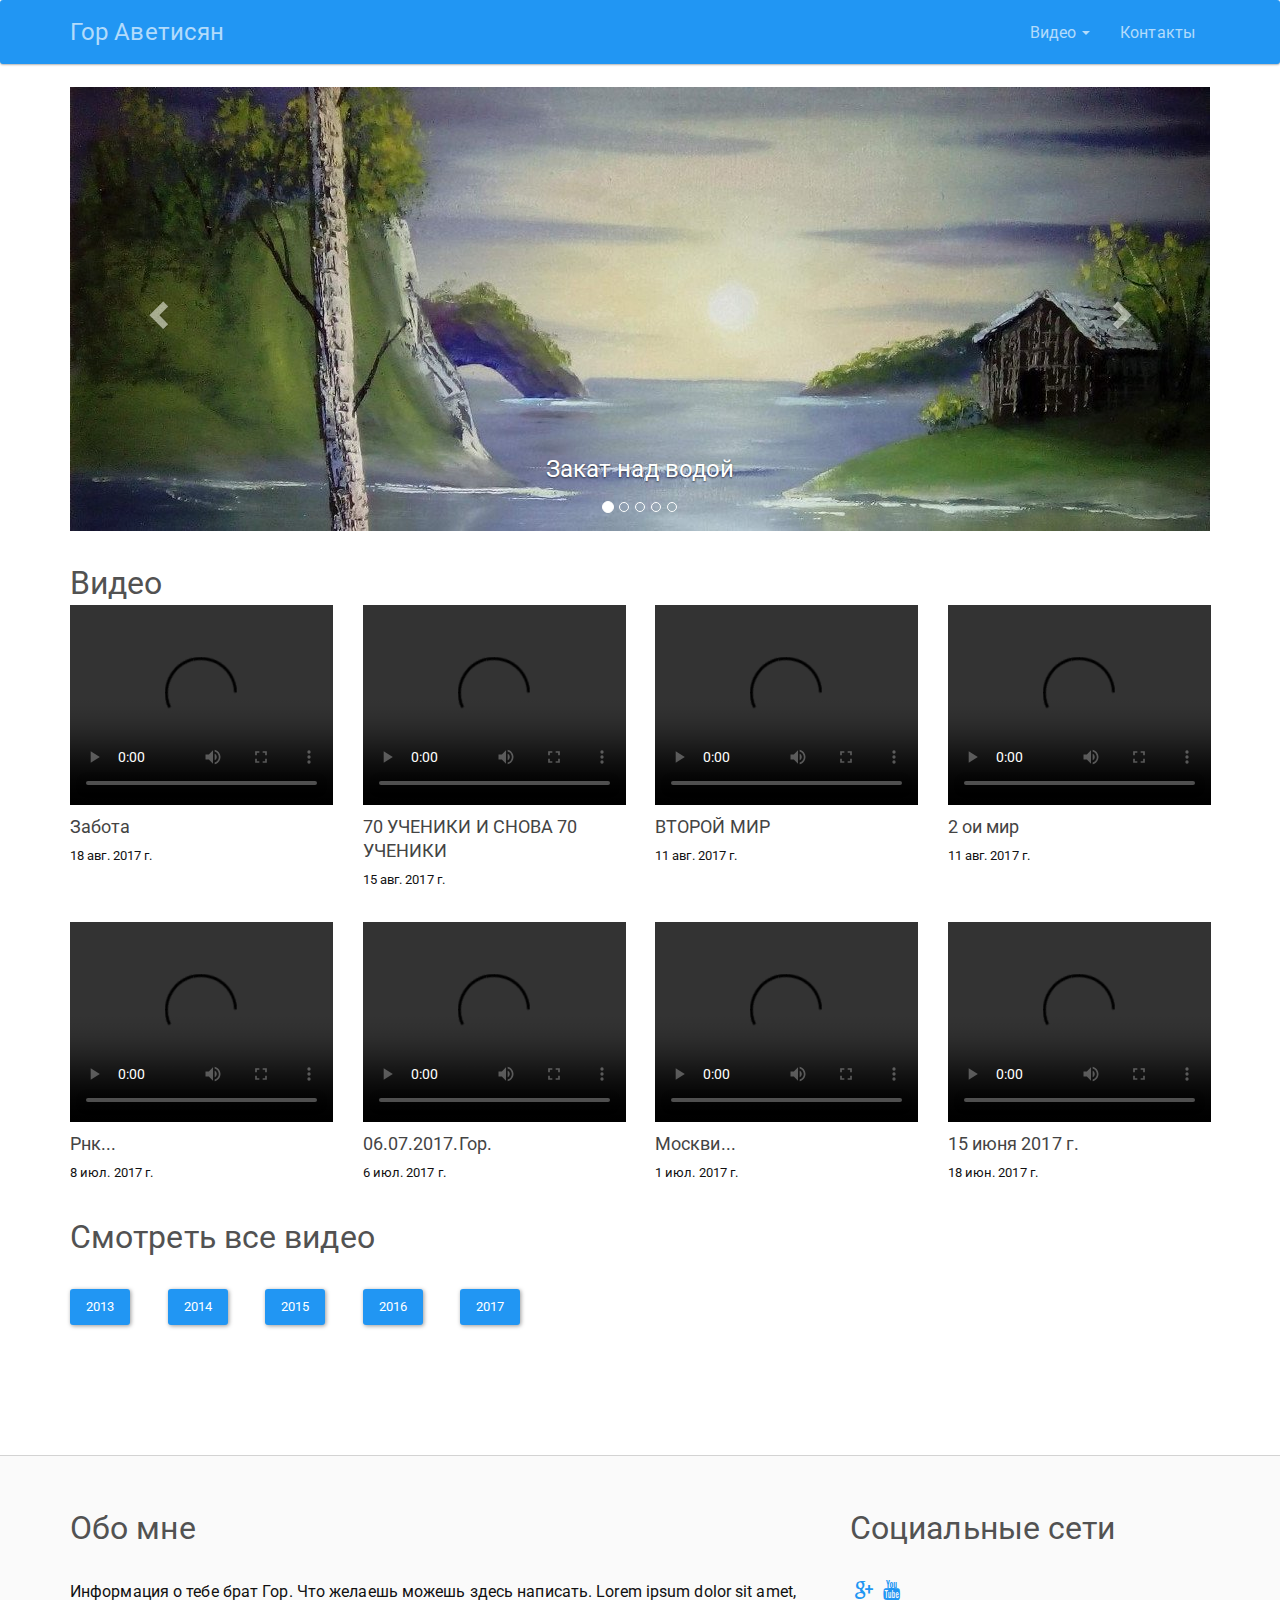
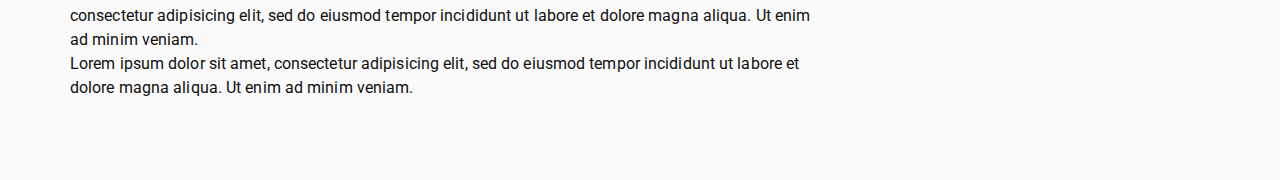
==== index.html @ b65feba5 "preload video" ====
<!DOCTYPE html>
<html lang="en">

<head>
  <meta charset="utf-8">
  <meta http-equiv="X-UA-Compatible" content="IE=edge">
  <meta name="viewport" content="width=device-width, initial-scale=1">
  <title>Гор Аветисян</title>
  <link href="https://fonts.googleapis.com/css?family=Roboto:100,300,400,400i,500,700,900&amp;subset=cyrillic-ext" rel="stylesheet">
  <link rel="stylesheet" href="libraries/bootstrap-3.3.7/css/bootstrap.min.css" type="text/css" media="screen" />
  <link rel="stylesheet" href="css/style.css">
  <link rel="stylesheet" href="css/media.css"> </head>

<body>
  <!-- begin Header
  =========================================================================== -->
  <nav class="navbar navbar-inverse">
    <!-- begin Container -->
    <div class="navbar__container container">
      <div class="navbar-header">
        <button type="button" class="navbar-header__navbar-toggle navbar-toggle collapsed" data-toggle="collapse" data-target="#bs-example-navbar-collapse-1" aria-expanded="false">
          <span class="navbar-header__sr-only sr-only">Меню</span>
          <span class="navbar-header__icon-bar icon-bar"></span>
          <span class="navbar-header__icon-bar icon-bar"></span>
          <span class="navbar-header__icon-bar icon-bar"></span>
        </button>
        <a class="navbar-brand" href="index.html">Гор Аветисян</a>
      </div>
      <div class="collapse navbar-collapse" id="bs-example-navbar-collapse-1">
        <ul class="nav navbar-nav navbar-right">
          <li class="nav__item dropdown">
            <a href="#" class="dropdown-toggle" data-toggle="dropdown" role="button" aria-haspopup="true" aria-expanded="false" class="nav__item-link">Видео
              <span class="caret"></span>
            </a>
            <ul class="dropdown-menu">
              <li class="dropdown-menu__item">
                <a href="#" class="dropdown-menu__item-link">2017 год</a>
              </li>
              <li class="dropdown-menu__item">
                <a href="#" class="dropdown-menu__item-link">2016 год</a>
              </li>
              <li class="dropdown-menu__item">
                <a href="#" class="dropdown-menu__item-link">2015 год</a>
              </li>
              <li class="dropdown-menu__item">
                <a href="#" class="dropdown-menu__item-link">2014 год</a>
              </li>
              <li class="dropdown-menu__item">
                <a href="#" class="dropdown-menu__item-link">2013 год</a>
              </li>
            </ul>
          </li>
          <li class="nav__item">
            <a href="#" class="nav__item-link">Контакты</a>
          </li>
        </ul>
      </div>
    </div>
    <!-- end Container -->
  </nav>
  <!-- end Header
  =========================================================================== -->
  <!-- begin Slider
  =========================================================================== -->
  <div class="slider slider_m-b">
    <div class="slider__container container">
      <div id="slider" class="carousel slide" data-ride="carousel">
        <!-- Indicators -->
        <ol class="carousel-indicators">
          <li data-target="#slider" data-slide-to="0" class="active"></li>
          <li data-target="#slider" data-slide-to="1"></li>
          <li data-target="#slider" data-slide-to="2"></li>
          <li data-target="#slider" data-slide-to="3"></li>
          <li data-target="#slider" data-slide-to="4"></li>
        </ol>
        <!-- Wrapper for slides -->
        <div class="carousel-inner" role="listbox">
          <div class="item active">
            <img src="img/content/slider/slider-1.jpg" alt="Картина Закат над водо">
            <div class="carousel-caption">
              <h4 class="carousel-caption__title">Закат над водой</h4>
            </div>
          </div>
          <div class="item">
            <img src="img/content/slider/slider-2.jpg" alt="Картина Христос">
            <div class="carousel-caption">
              <h4 class="carousel-caption__title">Христос</h4>
            </div>
          </div>
          <div class="item">
            <img src="img/content/slider/slider-3.jpg" alt="Картина Березы">
            <div class="carousel-caption">
              <h4 class="carousel-caption__title">Березы</h4>
            </div>
          </div>
          <div class="item">
            <img src="img/content/slider/slider-4.jpg" alt="Картина Горы">
            <div class="carousel-caption">
              <h4 class="carousel-caption__title">Горы</h4>
            </div>
          </div>
          <div class="item">
            <img src="img/content/slider/slider-5.jpg" alt="Картина Мост над рекой">
            <div class="carousel-caption">
              <h4 class="carousel-caption__title">Мост над рекой</h4>
            </div>
          </div>
        </div>
        <!-- Controls -->
        <a class="left carousel-control" href="#slider" role="button" data-slide="prev">
          <span class="glyphicon glyphicon-chevron-left" aria-hidden="true"></span>
          <span class="sr-only">Предыдущий слайд</span>
        </a>
        <a class="right carousel-control" href="#slider" role="button" data-slide="next">
          <span class="glyphicon glyphicon-chevron-right" aria-hidden="true"></span>
          <span class="sr-only">Следующий слайд</span>
        </a>
      </div>
    </div>
  </div>
  <!-- end Slider
  =========================================================================== -->
  <!-- begin Video
  =========================================================================== -->
  <div class="video video_m-b">
    <div class="video__header-container container">
      <div class="section-header">
        <h2 class="section-header__title">Видео</h2>
      </div>
    </div>
    <div class="video__content">
      <!-- begin Container -->
      <div class="video__content-container container">
        <!-- begin Video Items -->
        <div class="video__items">
          <div class="row">
            <div class="col-lg-3 col-md-3 col-sm-6">
              <!-- begin Video Item -->
              <div class="video__item">
                <div class="video__item-film">
                  <video controls preload="metadata" class="video__item-film-videotag">
                    <source src="video/2017/zabota.mp4" type="video/mp4" class="video__item-film-source">Ваш браузер не поддерживает видео.</video>
                </div>
                <div class="video__item-descr">
                  <h3 class="video__item-descr-title">Забота</h3>
                  <div class="video__item-descr-date">18 авг. 2017 г.</div>
                </div>
              </div>
              <!-- end Video Item -->
            </div>
            <div class="col-lg-3 col-md-3 col-sm-6">
              <!-- begin Video Item -->
              <div class="video__item">
                <div class="video__item-film">
                  <video controls preload="metadata" class="video__item-film-videotag">
                    <source src="video/2017/70-ycheniki.mp4" type="video/mp4" class="video__item-film-source">Ваш браузер не поддерживает видео.</video>
                </div>
                <div class="video__item-descr">
                  <h3 class="video__item-descr-title">70 УЧЕНИКИ И СНОВА 70 УЧЕНИКИ</h3>
                  <div class="video__item-descr-date">15 авг. 2017 г.</div>
                </div>
              </div>
              <!-- end Video Item -->
            </div>
            <div class="col-lg-3 col-md-3 col-sm-6">
              <!-- begin Video Item -->
              <div class="video__item">
                <div class="video__item-film">
                  <video controls preload="metadata" class="video__item-film-videotag">
                    <source src="video/2017/vtoroi-mir-1.mp4" type="video/mp4" class="video__item-film-source">Ваш браузер не поддерживает видео.</video>
                </div>
                <div class="video__item-descr">
                  <h3 class="video__item-descr-title">ВТОРОЙ МИР</h3>
                  <div class="video__item-descr-date">11 авг. 2017 г.</div>
                </div>
              </div>
              <!-- end Video Item -->
            </div>
            <div class="col-lg-3 col-md-3 col-sm-6">
              <!-- begin Video Item -->
              <div class="video__item">
                <div class="video__item-film">
                  <video controls preload="metadata" class="video__item-film-videotag">
                    <source src="video/2017/vtoroi-mir-2.mp4" type="video/mp4" class="video__item-film-source">Ваш браузер не поддерживает видео.</video>
                </div>
                <div class="video__item-descr">
                  <h3 class="video__item-descr-title">2 ои мир</h3>
                  <div class="video__item-descr-date">11 авг. 2017 г.</div>
                </div>
              </div>
              <!-- end Video Item -->
            </div>
          </div>
        </div>
        <!-- end Video Items -->
        <!-- begin Video Items -->
        <div class="video__items">
          <div class="row">
            <div class="col-lg-3 col-md-3 col-sm-6">
              <!-- begin Video Item -->
              <div class="video__item">
                <div class="video__item-film">
                  <video controls preload="metadata" class="video__item-film-videotag">
                    <source src="video/2017/rnk.mp4" type="video/mp4" class="video__item-film-source">Ваш браузер не поддерживает видео.</video>
                </div>
                <div class="video__item-descr">
                  <h3 class="video__item-descr-title">Рнк...</h3>
                  <div class="video__item-descr-date">8 июл. 2017 г.</div>
                </div>
              </div>
              <!-- end Video Item -->
            </div>
            <div class="col-lg-3 col-md-3 col-sm-6">
              <!-- begin Video Item -->
              <div class="video__item">
                <div class="video__item-film">
                  <video controls preload="metadata" class="video__item-film-videotag">
                    <source src="video/2017/06.07.2017-Gor.mp4" type="video/mp4" class="video__item-film-source">Ваш браузер не поддерживает видео.</video>
                </div>
                <div class="video__item-descr">
                  <h3 class="video__item-descr-title">06.07.2017.Гор.</h3>
                  <div class="video__item-descr-date">6 июл. 2017 г.</div>
                </div>
              </div>
              <!-- end Video Item -->
            </div>
            <div class="col-lg-3 col-md-3 col-sm-6">
              <!-- begin Video Item -->
              <div class="video__item">
                <div class="video__item-film">
                  <video controls preload="metadata" class="video__item-film-videotag">
                    <source src="video/2017/moscow.mp4" type="video/mp4" class="video__item-film-source">Ваш браузер не поддерживает видео.</video>
                </div>
                <div class="video__item-descr">
                  <h3 class="video__item-descr-title">Москви...</h3>
                  <div class="video__item-descr-date">1 июл. 2017 г.</div>
                </div>
              </div>
              <!-- end Video Item -->
            </div>
            <div class="col-lg-3 col-md-3 col-sm-6">
              <!-- begin Video Item -->
              <div class="video__item">
                <div class="video__item-film">
                  <video controls preload="metadata" class="video__item-film-videotag">
                    <source src="video/2017/15june-2017.mp4" type="video/mp4" class="video__item-film-source">Ваш браузер не поддерживает видео.</video>
                </div>
                <div class="video__item-descr">
                  <h3 class="video__item-descr-title">15 июня 2017 г.</h3>
                  <div class="video__item-descr-date">18 июн. 2017 г.</div>
                </div>
              </div>
              <!-- end Video Item -->
            </div>
          </div>
        </div>
        <!-- end Video Items -->
      </div>
      <!-- end Container -->
    </div>
  </div>
  <!-- end Video
  =========================================================================== -->
  <!-- begin Video Year
  =========================================================================== -->
  <div class="video-year video-year_m-b">
    <div class="video-year__header-container container">
      <div class="section-header section-header_m-b">
        <h2 class="section-header__title">Смотреть все видео</h2>
      </div>
    </div>
    <div class="video-year__content">
      <!-- begin Container -->
      <div class="video-year__content-container container">
        <div class="video-year__items">
          <div class="video-year__row row">
            <div class="col-md-1 col-sm-3 col-xs-6">
              <div class="video-year__item">
                <a href="#" class="btn btn-primary">2013</a>
              </div>
            </div>
            <div class="col-md-1 col-sm-3 col-xs-6">
              <div class="video-year__item">
                <a href="#" class="btn btn-primary">2014</a>
              </div>
            </div>
            <div class="col-md-1 col-sm-3 col-xs-6">
              <div class="video-year__item">
                <a href="#" class="btn btn-primary">2015</a>
              </div>
            </div>
            <div class="col-md-1 col-sm-3 col-xs-6">
              <div class="video-year__item">
                <a href="#" class="btn btn-primary">2016</a>
              </div>
            </div>
            <div class="col-md-1 col-sm-3 col-xs-6">
              <div class="video-year__item">
                <a href="#" class="btn btn-primary">2017</a>
              </div>
            </div>
          </div>
        </div>
      </div>
      <!-- end Container -->
    </div>
  </div>
  <!-- end Video Year
  =========================================================================== -->
  <!-- begin
  =========================================================================== -->
  <!-- end
  =========================================================================== -->
  <!-- begin Footer
  =========================================================================== -->
  <footer class="footer">
    <!-- begin Container -->
    <div class="footer__container container">
      <div class="footer__content">
        <div class="footer__row row">
          <div class="footer__col-md-8 col-md-8">
            <div class="footer__about-me">
              <!-- begin About me -->
              <div class="about-me">
                <div class="section-header section-header_m-b">
                  <h2 class="section-header__title">Обо мне</h2>
                </div>
                <div class="about-me__content">
                  <div class="about-me__descr">
                    <p class="about-me__descr-p">Информация о тебе брат Гор. Что желаешь можешь здесь написать. Lorem ipsum dolor sit amet, consectetur adipisicing elit, sed do eiusmod tempor incididunt ut labore et dolore magna aliqua. Ut enim ad minim veniam.</p>
                    <p class="about-me__descr-p">Lorem ipsum dolor sit amet, consectetur adipisicing elit, sed do eiusmod tempor incididunt ut labore et dolore magna aliqua. Ut enim ad minim veniam.</p>
                  </div>
                </div>
              </div>
              <!-- end About me -->
            </div>
          </div>
          <div class="footer__col-md-4 col-md-4">
            <div class="footer__social-block">
              <!-- begin Social Block -->
              <div class="social-block">
                <div class="section-header section-header_m-b">
                  <h2 class="section-header__title">Социальные сети</h2>
                </div>
                <ul class="social-block__items clearfix">
                  <li class="social-block__item">
                    <a class="social-block__item-link" href="https://plus.google.com/u/1/103141754707513976205" target="_blank" rel="noopener noreferrer">
                      <span class="social-block__item-icon social-block__item-icon_google-plus fontello"></span>
                    </a>
                  </li>
                  <li class="social-block__item">
                    <a class="social-block__item-link" href="https://www.youtube.com/channel/UCb1YKRP4umP0x2i96k7fHSw/" target="_blank" rel="noopener noreferrer">
                      <span class="social-block__item-icon social-block__item-icon_youtube fontello"></span>
                    </a>
                  </li>
                </ul>
              </div>
              <!-- end Social Block -->
            </div>
          </div>
        </div>
      </div>
    </div>
    <!-- end Container -->
  </footer>
  <!-- end Footer
  =========================================================================== -->
  <script src="libraries/jquery/jquery-3.2.1.min.js" type="text/javascript"></script>
  <script type="text/javascript" src="libraries/bootstrap-3.3.7/js/bootstrap.min.js"></script>
  <script src="js/functions.js"></script>
</body>

</html>
---- css/style.css ----
/*
  Project:      Gor-Avetisyan
  Version:      1.0.0
  Create Date:  29/11/2017
  Last change:  29/112017
*/
/* -------------------------------------------------------------------------
   begin Setup
 * ------------------------------------------------------------------------- */
/* begin Fonts */
@font-face {
  font-family: 'fontello';
  src: url("../fonts/fontello/fontello.eot?72578637");
  src: url("../fonts/fontello/fontello.eot?72578637#iefix") format("embedded-opentype"), url("../fonts/fontello/fontello.woff?72578637") format("woff"), url("../fonts/fontello/fontello.ttf?72578637") format("truetype"), url("../fonts/fontello/fontello.svg?72578637#fontello") format("svg");
  font-weight: normal;
  font-style: normal;
}

.fontello:before {
  font-family: "fontello";
  font-style: normal;
  font-weight: normal;
  speak: none;
  display: inline-block;
  text-decoration: inherit;
  width: 1em;
  margin-right: .2em;
  text-align: center;
  font-variant: normal;
  text-transform: none;
  line-height: 1em;
  margin-left: .2em;
  -webkit-font-smoothing: antialiased;
  -moz-osx-font-smoothing: grayscale;
}

/* end Fonts */
html {
  font-size: 16px;
}

body {
  color: #111111;
  font-family: 'Roboto', sans-serif;
  font-size: 1rem;
  font-weight: normal;
  font-style: normal;
  line-height: 1.5em;
  overflow-x: hidden;
  /* begin IE */
  -ms-overflow-style: scrollbar;
}

h1,
h2,
h3,
h4,
h5,
h6,
p {
  margin: 0;
}

h1,
h2,
h3,
h4,
h5,
h6 {
  line-height: 1.5rem;
}

h1 {
  font-weight: 100;
}

a {
  text-decoration: none;
}

a:hover {
  text-decoration: none;
}

a:active {
  text-decoration: none;
}

a:focus {
  outline: none;
  text-decoration: none;
}

a,
input,
select,
textarea,
button {
  outline: none;
}

ul {
  list-style-type: none;
  padding: 0;
  margin: 0;
}

button,
input,
optgroup,
select,
textarea {
  color: inherit;
  font: inherit;
  margin: 0;
}

button {
  padding: 0;
}

button:focus {
  outline: 0;
}

*,
*:before,
*:after {
  -webkit-box-sizing: border-box;
          box-sizing: border-box;
}

.hide {
  display: none;
}

.show {
  display: block;
}

::-moz-selection {
  background-color: rgba(12, 132, 228, 0.5);
  text-shadow: none;
}

::selection {
  background-color: rgba(12, 132, 228, 0.5);
  text-shadow: none;
}

svg:not(:root) {
  overflow: hidden;
}

video {
  display: block;
  height: auto;
  max-width: 850px;
  margin: 0 auto;
  width: 100%;
}

.clearfix:after {
  content: "";
  display: table;
  clear: both;
}

.fw-bold {
  font-weight: bold;
}

.d-block {
  display: block;
}

.d-i-block {
  display: inline-block;
}

.t-t-uppercase {
  text-transform: uppercase;
}

.btn-clear {
  border: none;
  background-color: transparent;
  cursor: pointer;
}

.image-block {
  display: block;
  height: auto;
  width: 100%;
}

/* -------------------------------------------------------------------------
   end Setup
 * ------------------------------------------------------------------------- */
/* -------------------------------------------------------------------------
   begin General
 * ------------------------------------------------------------------------- */
.section-header.section-header_m-b {
  margin-bottom: 30px;
}

.section-header .section-header__title {
  font-size: 2rem;
  line-height: 1.38;
  color: #525252;
}

.navbar-inverse .navbar-toggle .icon-bar {
  background-color: #b2dbfb;
}

/* -------------------------------------------------------------------------
   end General
 * ------------------------------------------------------------------------- */
/* -------------------------------------------------------------------------
   begin Slider
 * ------------------------------------------------------------------------- */
.slider {
  height: 100%;
}

.slider.slider_m-b {
  margin-bottom: 30px;
}

.carousel-inner .item img {
  display: block;
  margin: 0 auto;
}

.carousel-indicators {
  bottom: 0;
}

/* -------------------------------------------------------------------------
   end Slider
 * ------------------------------------------------------------------------- */
/* -------------------------------------------------------------------------
   begin Video
 * ------------------------------------------------------------------------- */
.video .video__item {
  margin-bottom: 30px;
}

.video .video__item-film {
  margin-bottom: 10px;
}

.video .video__item-descr-title {
  font-size: 1.125rem;
  margin-bottom: 5px;
}

.video .video__item-descr-date {
  font-size: 13px;
}

.video .video__item-film-videotag {
  min-height: 200px;
}

/* -------------------------------------------------------------------------
   end Video
 * ------------------------------------------------------------------------- */
/* -------------------------------------------------------------------------
   begin Social Block
 * ------------------------------------------------------------------------- */
.social-block .social-block__item {
  float: left;
}

.social-block .social-block__item-link {
  display: block;
}

.social-block .social-block__item-icon {
  display: block;
}

.social-block .social-block__item-icon:before {
  color: #2196F3;
  font-size: 20px;
  -webkit-transition: color .3s;
  transition: color .3s;
}

.social-block .social-block__item-icon:hover:before {
  color: #5692bf;
}

.social-block .social-block__item-icon.social-block__item-icon_vkontakte:before {
  content: '\f189';
}

.social-block .social-block__item-icon.social-block__item-icon_odnoklassniki:before {
  content: '\f263';
}

.social-block .social-block__item-icon.social-block__item-icon_facebook:before {
  content: '\f30c';
}

.social-block .social-block__item-icon.social-block__item-icon_twitter:before {
  content: '\f309';
}

.social-block .social-block__item-icon.social-block__item-icon_instagram:before {
  content: '\f32d';
}

.social-block .social-block__item-icon.social-block__item-icon_google-plus:before {
  content: '\f30f';
}

.social-block .social-block__item-icon.social-block__item-icon_linkedin:before {
  content: '\f318';
}

.social-block .social-block__item-icon.social-block__item-icon_youtube:before {
  content: '\f167';
}

.social-block .social-block__item-icon.social-block__item-icon_tumblr:before {
  content: '\f315';
}

.social-block .social-block__item-icon.social-block__item-icon_skype:before {
  content: '\f339';
}

.social-block .social-block__item-icon.social-block__item-icon_yandex:before {
  content: '\f305';
}

.social-block .social-block__item-icon.social-block__item-icon_vimeo:before {
  content: '\f306';
}

.social-block .social-block__item-icon.social-block__item-icon_pinterest:before {
  content: '\f312';
}

.social-block .social-block__item-icon.social-block__item-icon_behance:before {
  content: '\f34e';
}

.social-block .social-block__item-icon.social-block__item-icon_github:before {
  content: '\f300';
}

/* -------------------------------------------------------------------------
   end Social Block
 * ------------------------------------------------------------------------- */
/* -------------------------------------------------------------------------
   begin Video Year
 * ------------------------------------------------------------------------- */
.video-year .video-year__item {
  margin-bottom: 30px;
}

/* -------------------------------------------------------------------------
   end Video Year
 * ------------------------------------------------------------------------- */
/* -------------------------------------------------------------------------
   begin
 * ------------------------------------------------------------------------- */
/* -------------------------------------------------------------------------
   end
 * ------------------------------------------------------------------------- */
/* -------------------------------------------------------------------------
   begin Footer
 * ------------------------------------------------------------------------- */
.footer {
  background-color: #FAFAFA;
  border-top: 1.1px solid #d3d3d3;
  margin-top: 100px;
  padding: 50px 0;
}

.footer .footer__about-me {
  margin-bottom: 30px;
}

.footer .footer__social-block {
  margin-bottom: 30px;
}

/* -------------------------------------------------------------------------
   end Footer
 * ------------------------------------------------------------------------- */

/*# sourceMappingURL=style.css.map */

/*# sourceMappingURL=style.css.map */
---- css/media.css ----
/*

  ## max-width: 1199
  ## max-width: 991
  ## max-width: 767
  ## max-width: 449
*/
/* begin Media Max-Width 1199
============================================================================ */
@media screen and (max-width: 1199px) {
  /* -------------------------------------------------------------------------
   begin Setup
 * ------------------------------------------------------------------------- */
  html {
    font-size: 15px;
  }
  /* -------------------------------------------------------------------------
   end Setup
 * ------------------------------------------------------------------------- */
}

/* end Media Max-Width 1199
============================================================================ */
/* begin Media Max-Width 991
============================================================================ */
@media screen and (max-width: 991px) {
  /* -------------------------------------------------------------------------
   begin Setup
 * ------------------------------------------------------------------------- */
  html {
    font-size: 14px;
  }
  /* -------------------------------------------------------------------------
   end Setup
 * ------------------------------------------------------------------------- */
}

/* end Media Max-Width 991
============================================================================ */
/* begin Media Max-Width 767
============================================================================ */
@media screen and (max-width: 767px) {
  /* -------------------------------------------------------------------------
   begin Setup
 * ------------------------------------------------------------------------- */
  html {
    font-size: 13px;
  }
  .row-equal {
    display: -webkit-box;
    display: -ms-flexbox;
    display: flex;
    -ms-flex-wrap: wrap;
        flex-wrap: wrap;
    height: 100%;
  }
  /* -------------------------------------------------------------------------
   end Setup
 * ------------------------------------------------------------------------- */
}

/* end Media Max-Width 767
============================================================================ */
/* begin Media Max-Width 479
============================================================================ */
/* end Media Max-Width 479
============================================================================ */

/*# sourceMappingURL=media.css.map */

/*# sourceMappingURL=media.css.map */
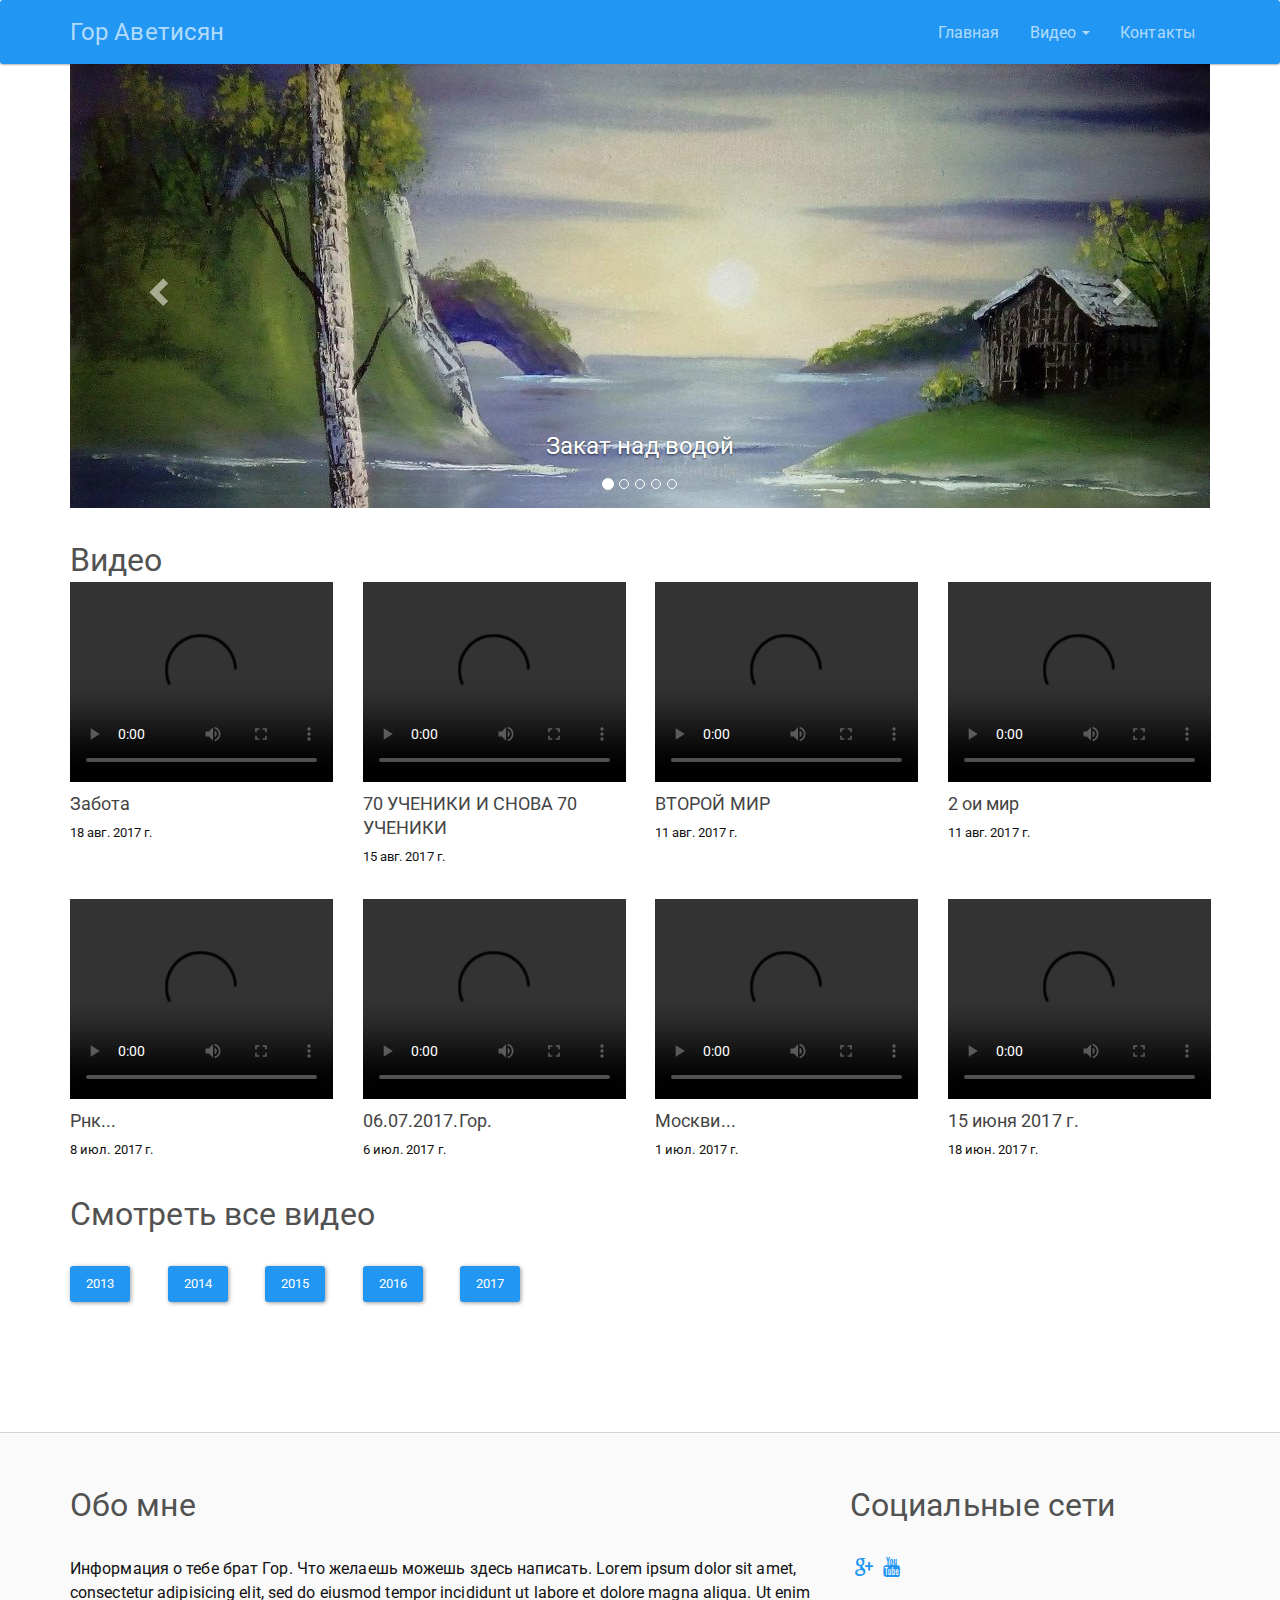
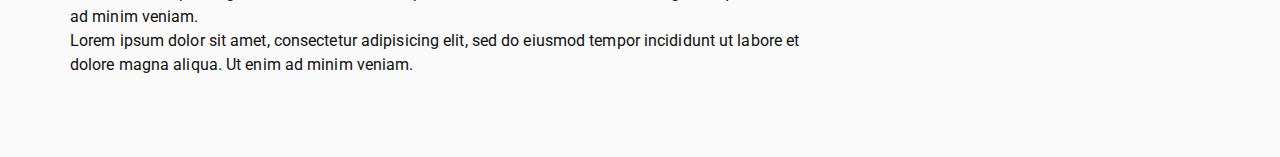
==== commit e13a75a0: "Add 2013 video page" ====
--- a/index.html
+++ b/index.html
@@ -28,8 +28,11 @@
       </div>
       <div class="collapse navbar-collapse" id="bs-example-navbar-collapse-1">
         <ul class="nav navbar-nav navbar-right">
+          <li class="nav__item">
+            <a href="index.html" class="nav__item-link">Главная</a>
+          </li>
           <li class="nav__item dropdown">
-            <a href="#" class="dropdown-toggle" data-toggle="dropdown" role="button" aria-haspopup="true" aria-expanded="false" class="nav__item-link">Видео
+            <a href="#" class="nav__item-link dropdown-toggle" data-toggle="dropdown" role="button" aria-haspopup="true" aria-expanded="false">Видео
               <span class="caret"></span>
             </a>
             <ul class="dropdown-menu">
@@ -133,8 +136,8 @@
       <div class="video__content-container container">
         <!-- begin Video Items -->
         <div class="video__items">
-          <div class="row">
-            <div class="col-lg-3 col-md-3 col-sm-6">
+          <div class="video__row row">
+            <div class="video__col-lg-3 col-lg-3 col-md-3 col-sm-6">
               <!-- begin Video Item -->
               <div class="video__item">
                 <div class="video__item-film">
@@ -148,7 +151,7 @@
               </div>
               <!-- end Video Item -->
             </div>
-            <div class="col-lg-3 col-md-3 col-sm-6">
+            <div class="video__col-lg-3 col-lg-3 col-md-3 col-sm-6">
               <!-- begin Video Item -->
               <div class="video__item">
                 <div class="video__item-film">
@@ -162,7 +165,7 @@
               </div>
               <!-- end Video Item -->
             </div>
-            <div class="col-lg-3 col-md-3 col-sm-6">
+            <div class="video__col-lg-3 col-lg-3 col-md-3 col-sm-6">
               <!-- begin Video Item -->
               <div class="video__item">
                 <div class="video__item-film">
@@ -176,7 +179,7 @@
               </div>
               <!-- end Video Item -->
             </div>
-            <div class="col-lg-3 col-md-3 col-sm-6">
+            <div class="video__col-lg-3 col-lg-3 col-md-3 col-sm-6">
               <!-- begin Video Item -->
               <div class="video__item">
                 <div class="video__item-film">
@@ -195,7 +198,7 @@
         <!-- end Video Items -->
         <!-- begin Video Items -->
         <div class="video__items">
-          <div class="row">
+          <div class="video__row row">
             <div class="col-lg-3 col-md-3 col-sm-6">
               <!-- begin Video Item -->
               <div class="video__item">
--- a/css/style.css
+++ b/css/style.css
@@ -210,8 +210,29 @@
   color: #525252;
 }
 
+.navbar {
+  margin-bottom: 0;
+}
+
 .navbar-inverse .navbar-toggle .icon-bar {
   background-color: #b2dbfb;
+}
+
+.page-title {
+  background-color: #F5F5F5;
+  -webkit-box-shadow: 0 1px 4px rgba(0, 0, 0, 0.3);
+          box-shadow: 0 1px 4px rgba(0, 0, 0, 0.3);
+  padding: 50px 0;
+}
+
+.page-title.page-title_m-b {
+  margin-bottom: 50px;
+}
+
+.page-title .page-title__h1 {
+  color: #212121;
+  font-size: 2.25rem;
+  line-height: 3rem;
 }
 
 /* -------------------------------------------------------------------------
@@ -395,5 +416,3 @@
  * ------------------------------------------------------------------------- */
 
 /*# sourceMappingURL=style.css.map */
-
-/*# sourceMappingURL=style.css.map */
--- a/css/media.css
+++ b/css/media.css
@@ -67,5 +67,3 @@
 ============================================================================ */
 
 /*# sourceMappingURL=media.css.map */
-
-/*# sourceMappingURL=media.css.map */
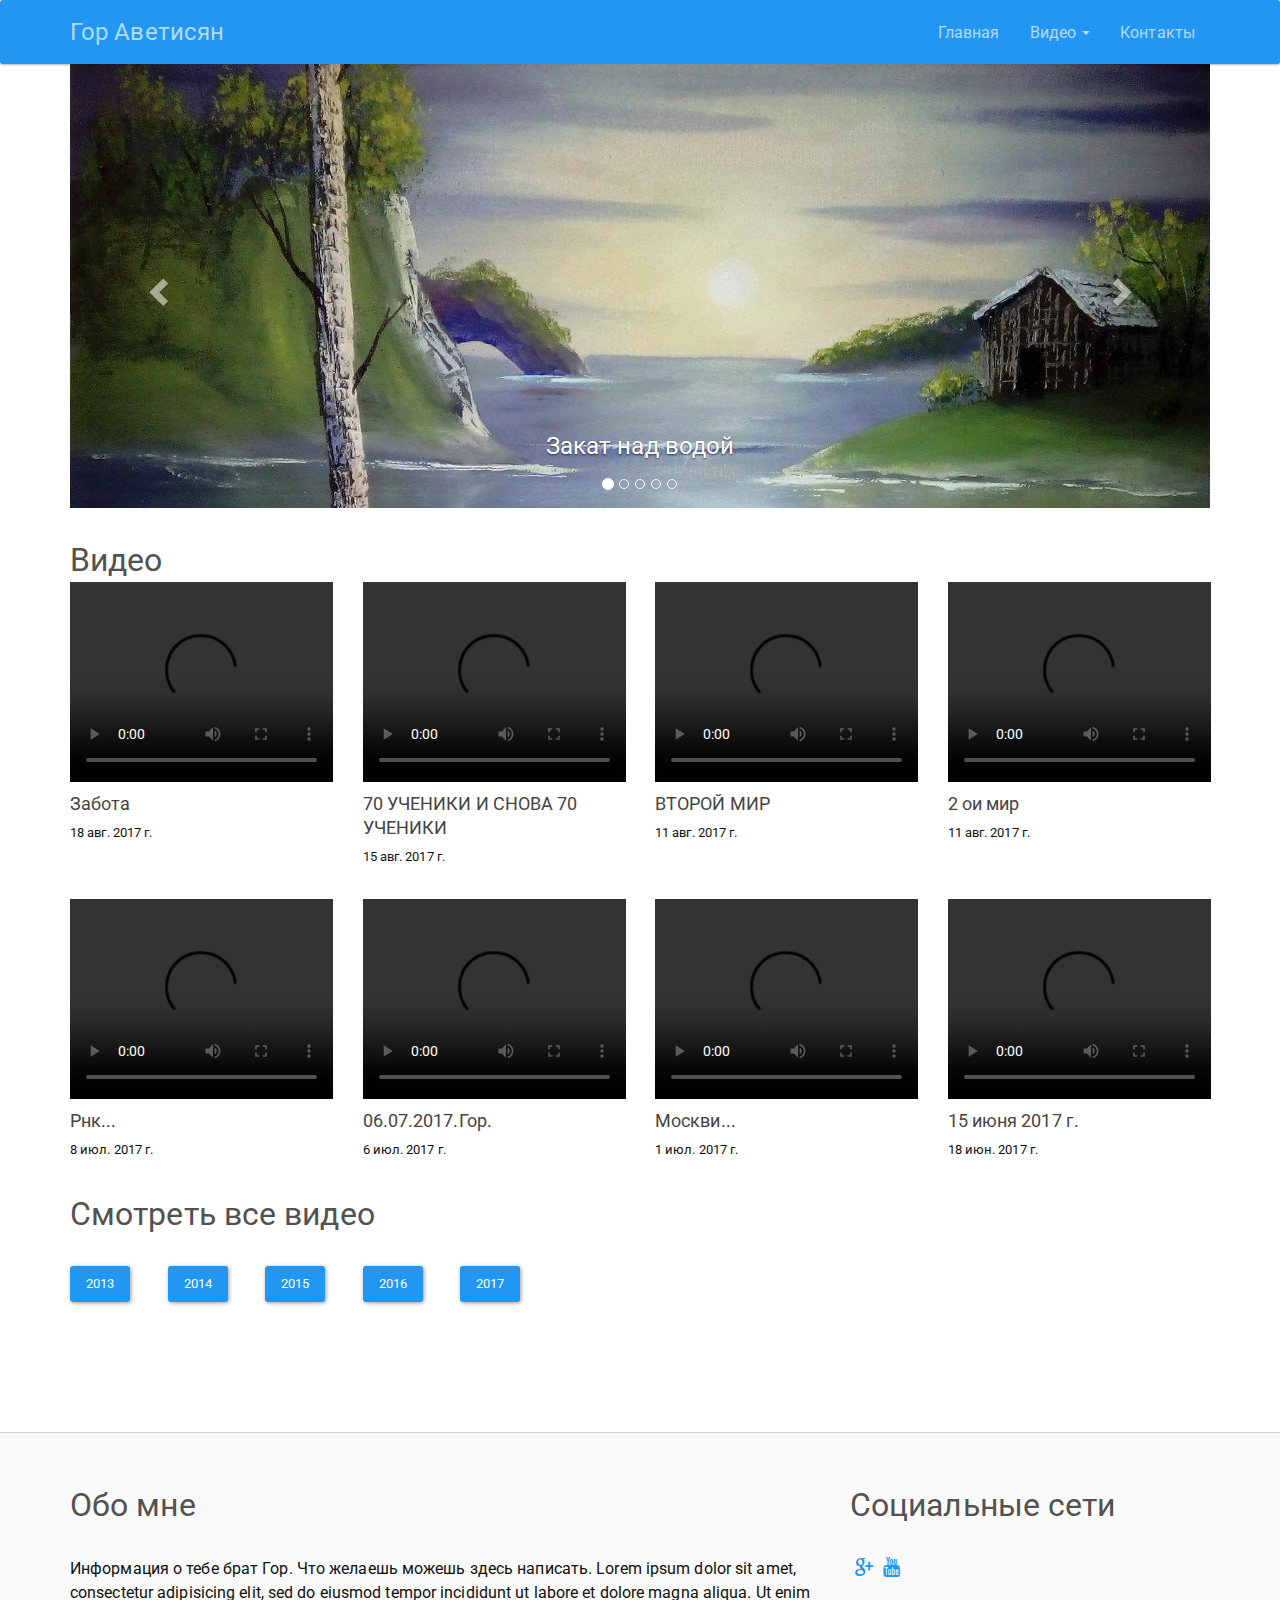
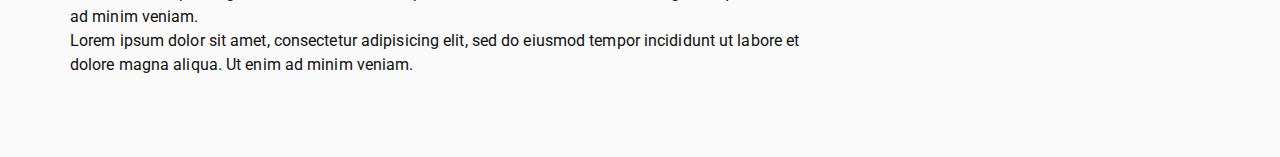
==== commit a6afe378: "Update menu links" ====
--- a/index.html
+++ b/index.html
@@ -49,7 +49,7 @@
                 <a href="#" class="dropdown-menu__item-link">2014 год</a>
               </li>
               <li class="dropdown-menu__item">
-                <a href="#" class="dropdown-menu__item-link">2013 год</a>
+                <a href="video-2013.html" class="dropdown-menu__item-link">2013 год</a>
               </li>
             </ul>
           </li>
@@ -279,7 +279,7 @@
           <div class="video-year__row row">
             <div class="col-md-1 col-sm-3 col-xs-6">
               <div class="video-year__item">
-                <a href="#" class="btn btn-primary">2013</a>
+                <a href="video-2013.html" class="btn btn-primary">2013</a>
               </div>
             </div>
             <div class="col-md-1 col-sm-3 col-xs-6">
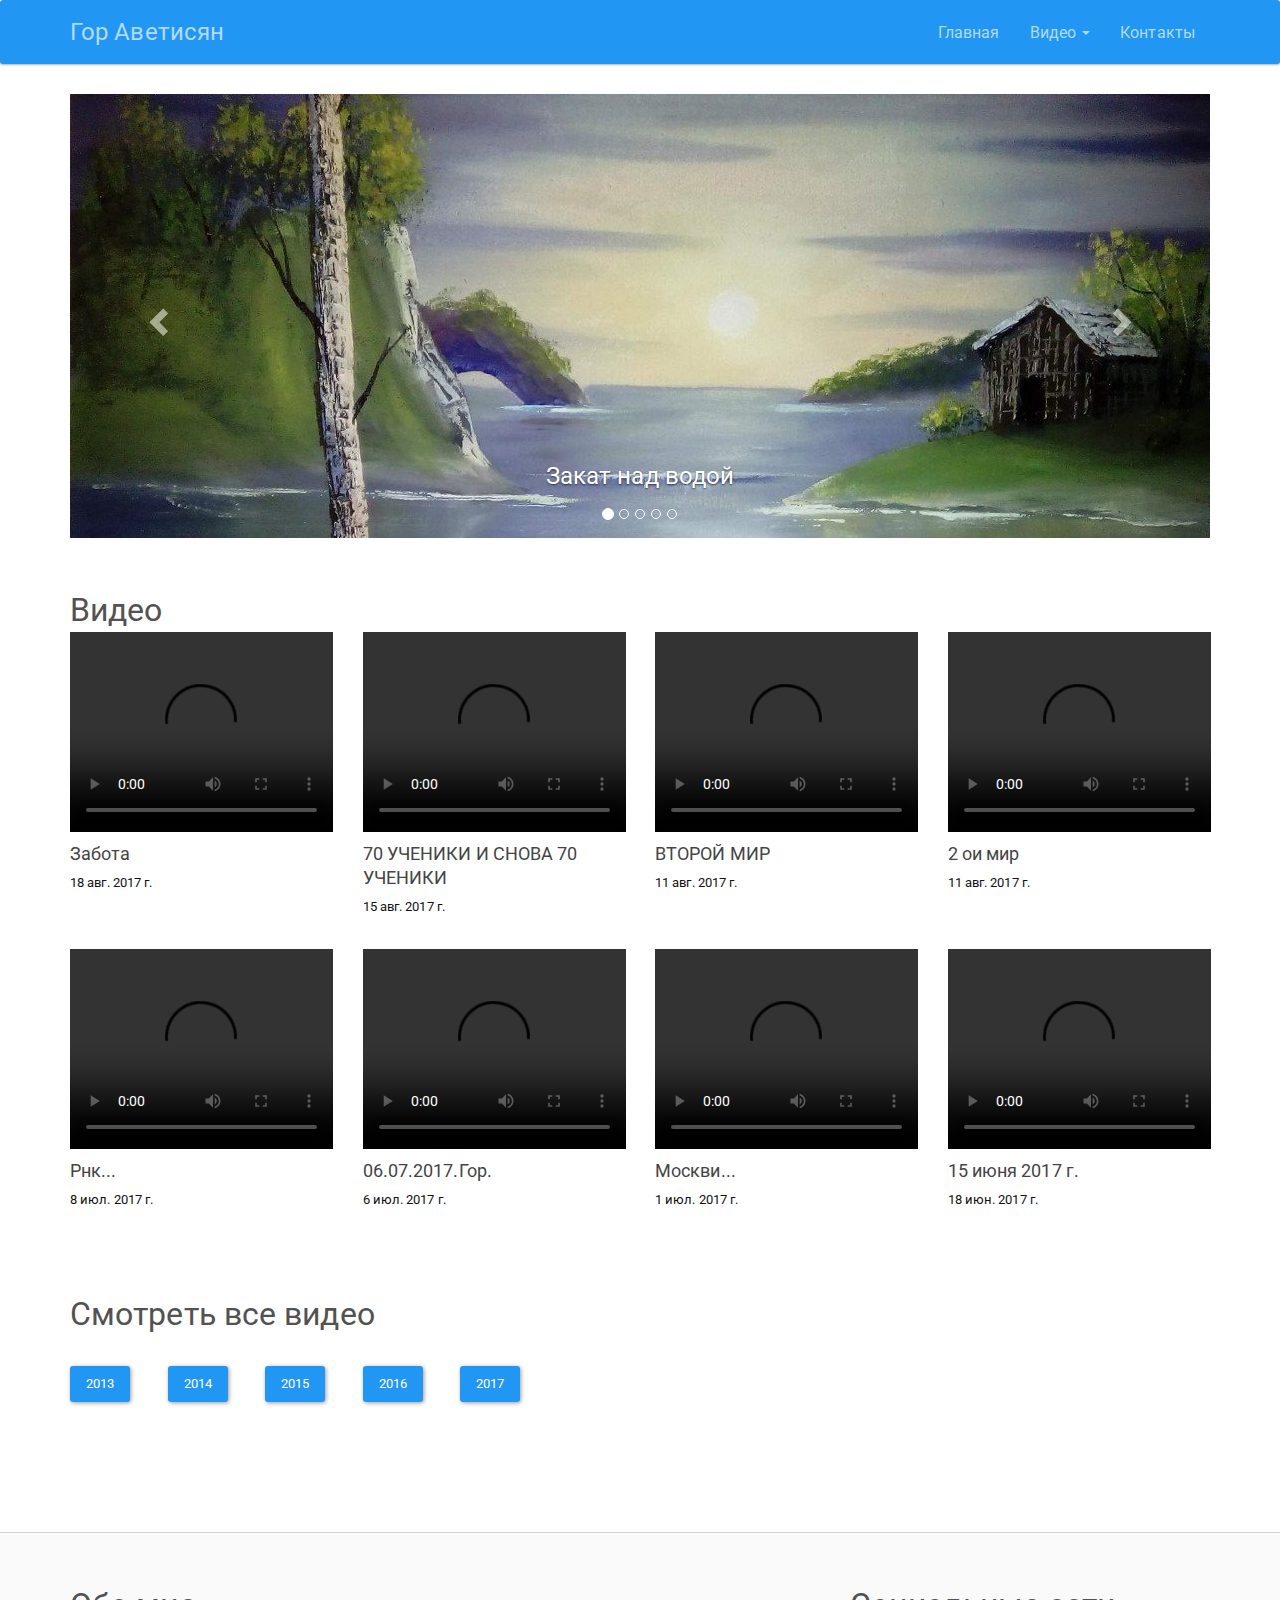
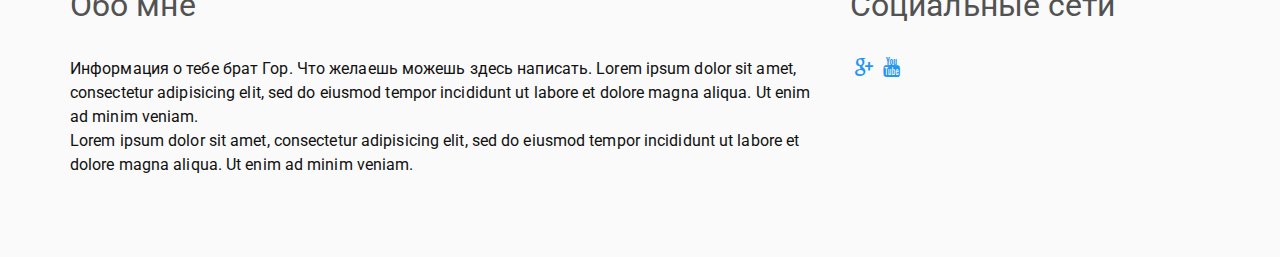
==== commit a6e4dd3e: "Update style - margin section" ====
--- a/index.html
+++ b/index.html
@@ -1,5 +1,5 @@
 <!DOCTYPE html>
-<html lang="en">
+<html lang="ru">
 
 <head>
   <meta charset="utf-8">
@@ -65,7 +65,7 @@
   =========================================================================== -->
   <!-- begin Slider
   =========================================================================== -->
-  <div class="slider slider_m-b">
+  <div class="slider slider_m-b slider_m-t">
     <div class="slider__container container">
       <div id="slider" class="carousel slide" data-ride="carousel">
         <!-- Indicators -->
--- a/css/style.css
+++ b/css/style.css
@@ -246,7 +246,11 @@
 }
 
 .slider.slider_m-b {
-  margin-bottom: 30px;
+  margin-bottom: 50px;
+}
+
+.slider.slider_m-t {
+  margin-top: 30px;
 }
 
 .carousel-inner .item img {
@@ -264,6 +268,10 @@
 /* -------------------------------------------------------------------------
    begin Video
  * ------------------------------------------------------------------------- */
+.video.video_m-b {
+  margin-bottom: 50px;
+}
+
 .video .video__item {
   margin-bottom: 30px;
 }
@@ -380,6 +388,10 @@
 /* -------------------------------------------------------------------------
    begin Video Year
  * ------------------------------------------------------------------------- */
+.video-year.video-year_m-b {
+  margin-bottom: 50px;
+}
+
 .video-year .video-year__item {
   margin-bottom: 30px;
 }
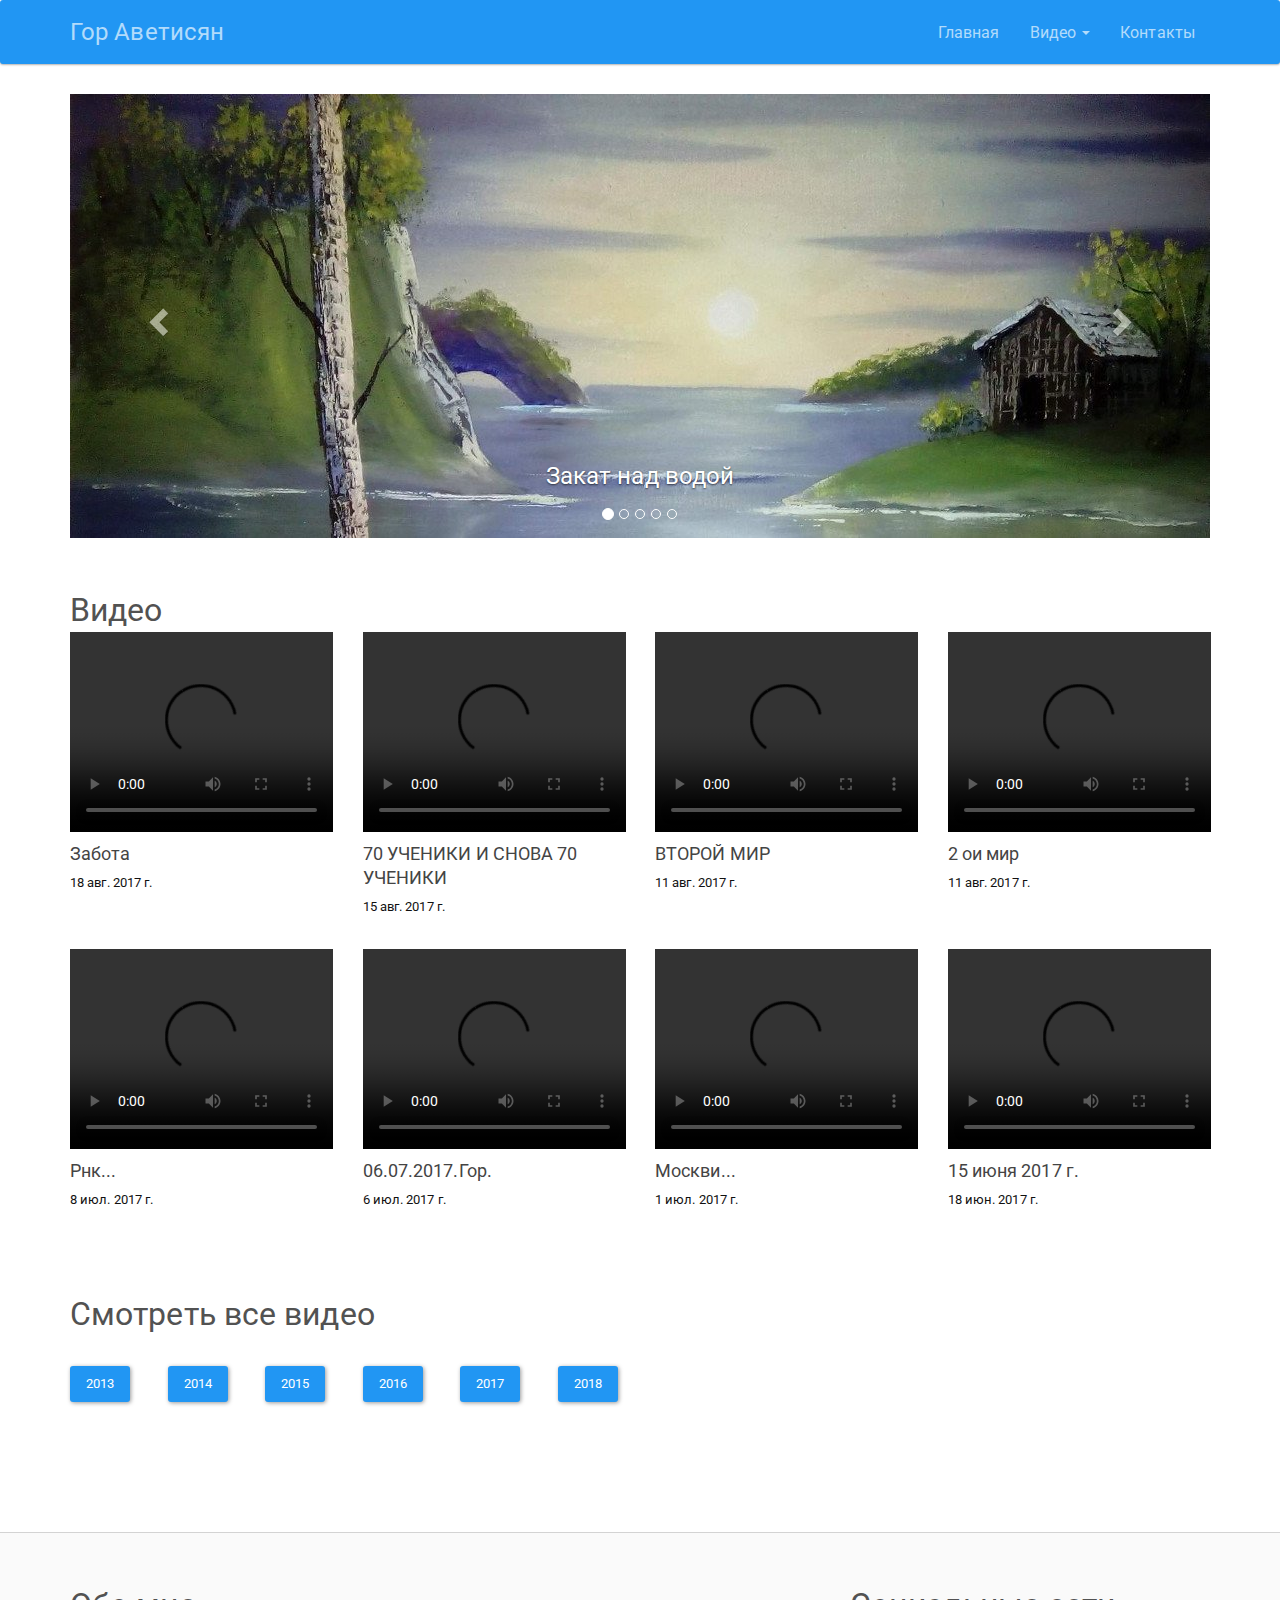
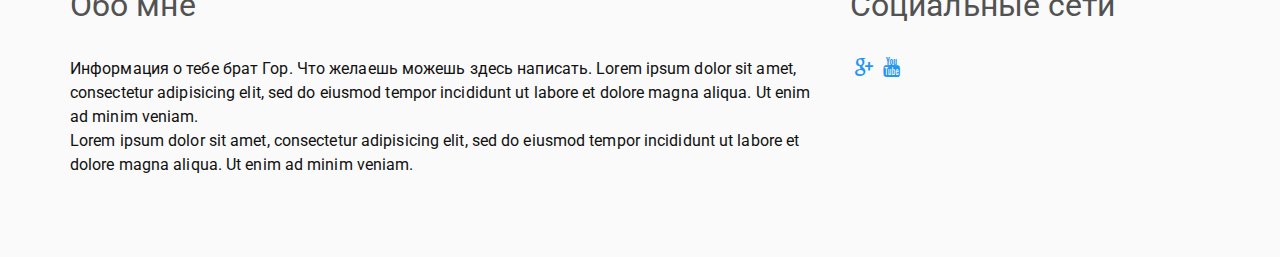
==== commit 01d965dd: "Add comments" ====
--- a/index.html
+++ b/index.html
@@ -37,16 +37,19 @@
             </a>
             <ul class="dropdown-menu">
               <li class="dropdown-menu__item">
-                <a href="#" class="dropdown-menu__item-link">2017 год</a>
-              </li>
-              <li class="dropdown-menu__item">
-                <a href="#" class="dropdown-menu__item-link">2016 год</a>
-              </li>
-              <li class="dropdown-menu__item">
-                <a href="#" class="dropdown-menu__item-link">2015 год</a>
-              </li>
-              <li class="dropdown-menu__item">
-                <a href="#" class="dropdown-menu__item-link">2014 год</a>
+                <a href="video-2018.html" class="dropdown-menu__item-link">2018 год</a>
+              </li>
+              <li class="dropdown-menu__item">
+                <a href="video-2017.html" class="dropdown-menu__item-link">2017 год</a>
+              </li>
+              <li class="dropdown-menu__item">
+                <a href="video-2016.html" class="dropdown-menu__item-link">2016 год</a>
+              </li>
+              <li class="dropdown-menu__item">
+                <a href="video-2015.html" class="dropdown-menu__item-link">2015 год</a>
+              </li>
+              <li class="dropdown-menu__item">
+                <a href="video-2014.html" class="dropdown-menu__item-link">2014 год</a>
               </li>
               <li class="dropdown-menu__item">
                 <a href="video-2013.html" class="dropdown-menu__item-link">2013 год</a>
@@ -284,22 +287,27 @@
             </div>
             <div class="col-md-1 col-sm-3 col-xs-6">
               <div class="video-year__item">
-                <a href="#" class="btn btn-primary">2014</a>
-              </div>
-            </div>
-            <div class="col-md-1 col-sm-3 col-xs-6">
-              <div class="video-year__item">
-                <a href="#" class="btn btn-primary">2015</a>
-              </div>
-            </div>
-            <div class="col-md-1 col-sm-3 col-xs-6">
-              <div class="video-year__item">
-                <a href="#" class="btn btn-primary">2016</a>
-              </div>
-            </div>
-            <div class="col-md-1 col-sm-3 col-xs-6">
-              <div class="video-year__item">
-                <a href="#" class="btn btn-primary">2017</a>
+                <a href="video-2014.html" class="btn btn-primary">2014</a>
+              </div>
+            </div>
+            <div class="col-md-1 col-sm-3 col-xs-6">
+              <div class="video-year__item">
+                <a href="video-2015.html" class="btn btn-primary">2015</a>
+              </div>
+            </div>
+            <div class="col-md-1 col-sm-3 col-xs-6">
+              <div class="video-year__item">
+                <a href="video-2016.html" class="btn btn-primary">2016</a>
+              </div>
+            </div>
+            <div class="col-md-1 col-sm-3 col-xs-6">
+              <div class="video-year__item">
+                <a href="video-2017.html" class="btn btn-primary">2017</a>
+              </div>
+            </div>
+            <div class="col-md-1 col-sm-3 col-xs-6">
+              <div class="video-year__item">
+                <a href="video-2018.html" class="btn btn-primary">2018</a>
               </div>
             </div>
           </div>
@@ -309,10 +317,6 @@
     </div>
   </div>
   <!-- end Video Year
-  =========================================================================== -->
-  <!-- begin
-  =========================================================================== -->
-  <!-- end
   =========================================================================== -->
   <!-- begin Footer
   =========================================================================== -->
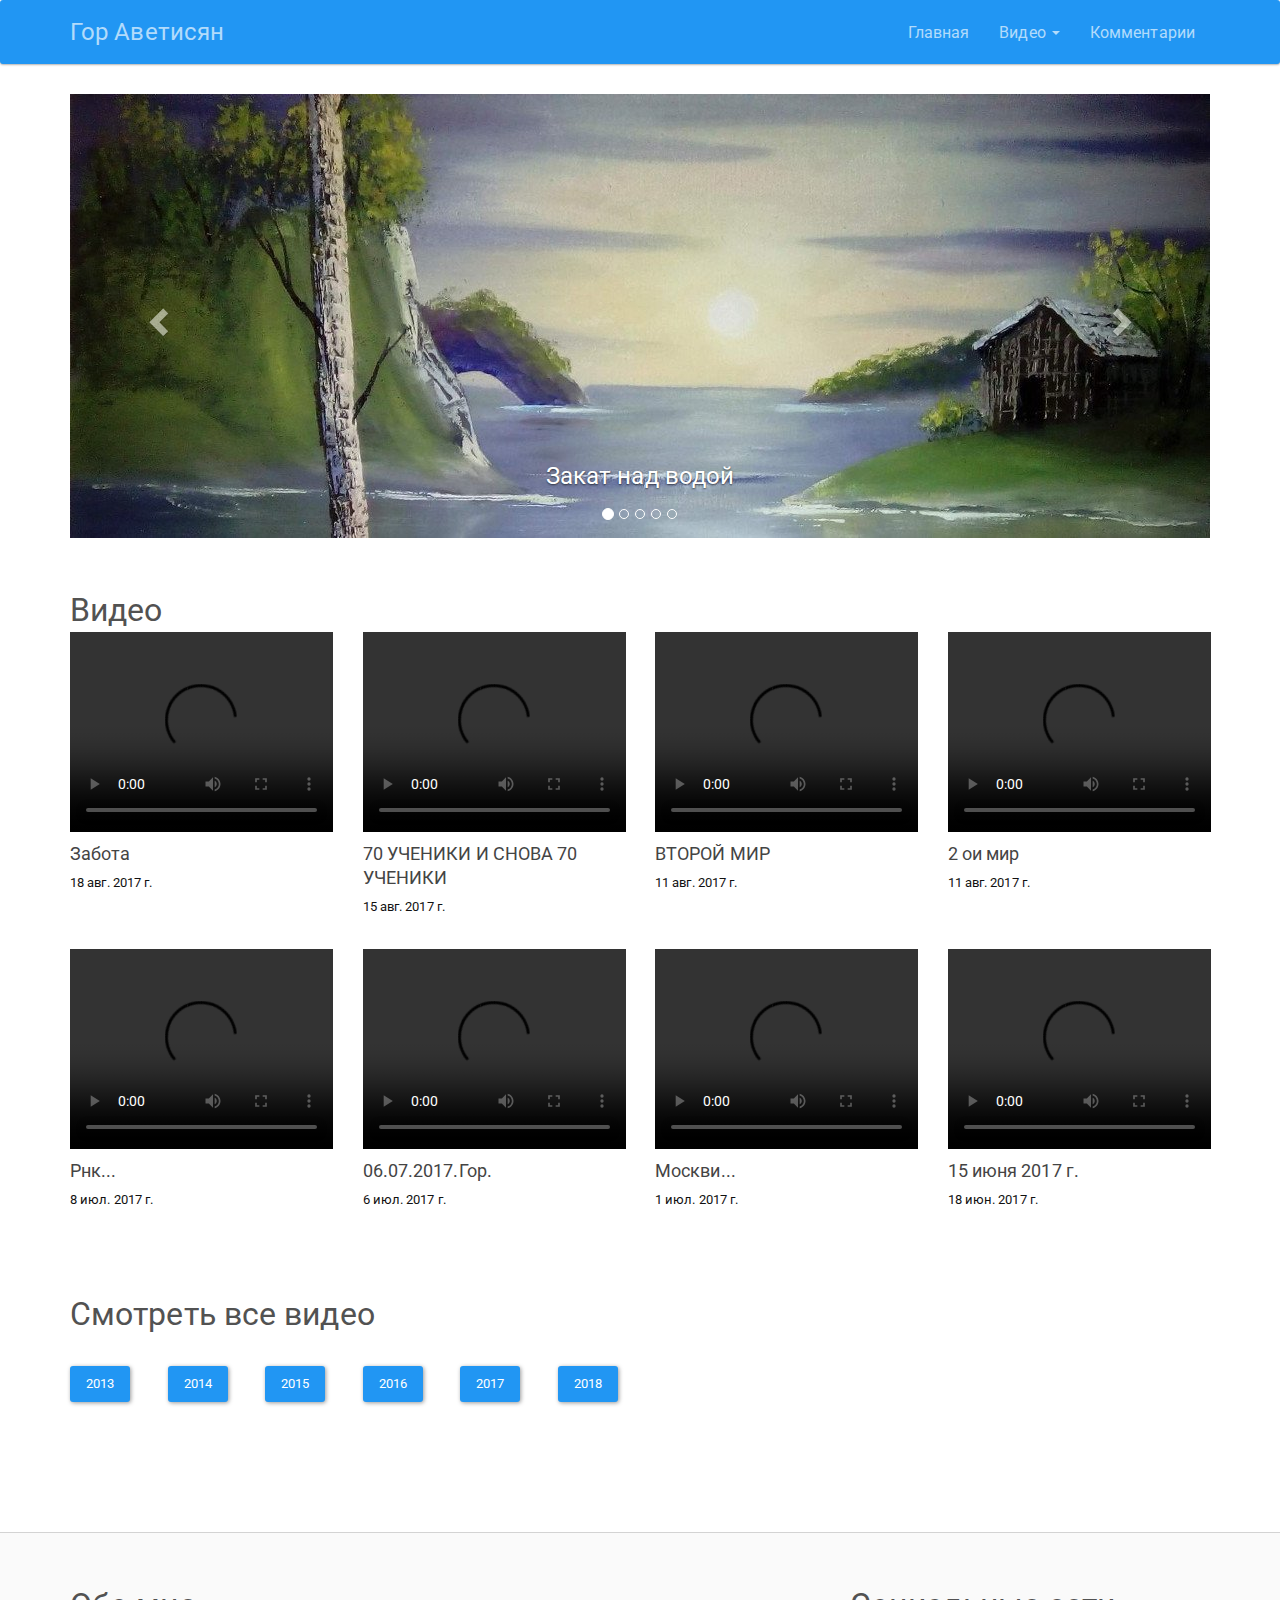
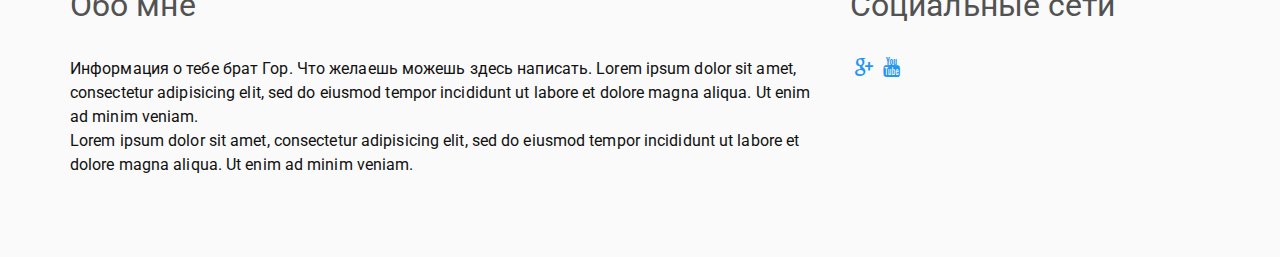
==== commit 87f475c9: "Add comments Page" ====
--- a/index.html
+++ b/index.html
@@ -57,7 +57,7 @@
             </ul>
           </li>
           <li class="nav__item">
-            <a href="#" class="nav__item-link">Контакты</a>
+            <a href="comments.html" class="nav__item-link">Комментарии</a>
           </li>
         </ul>
       </div>
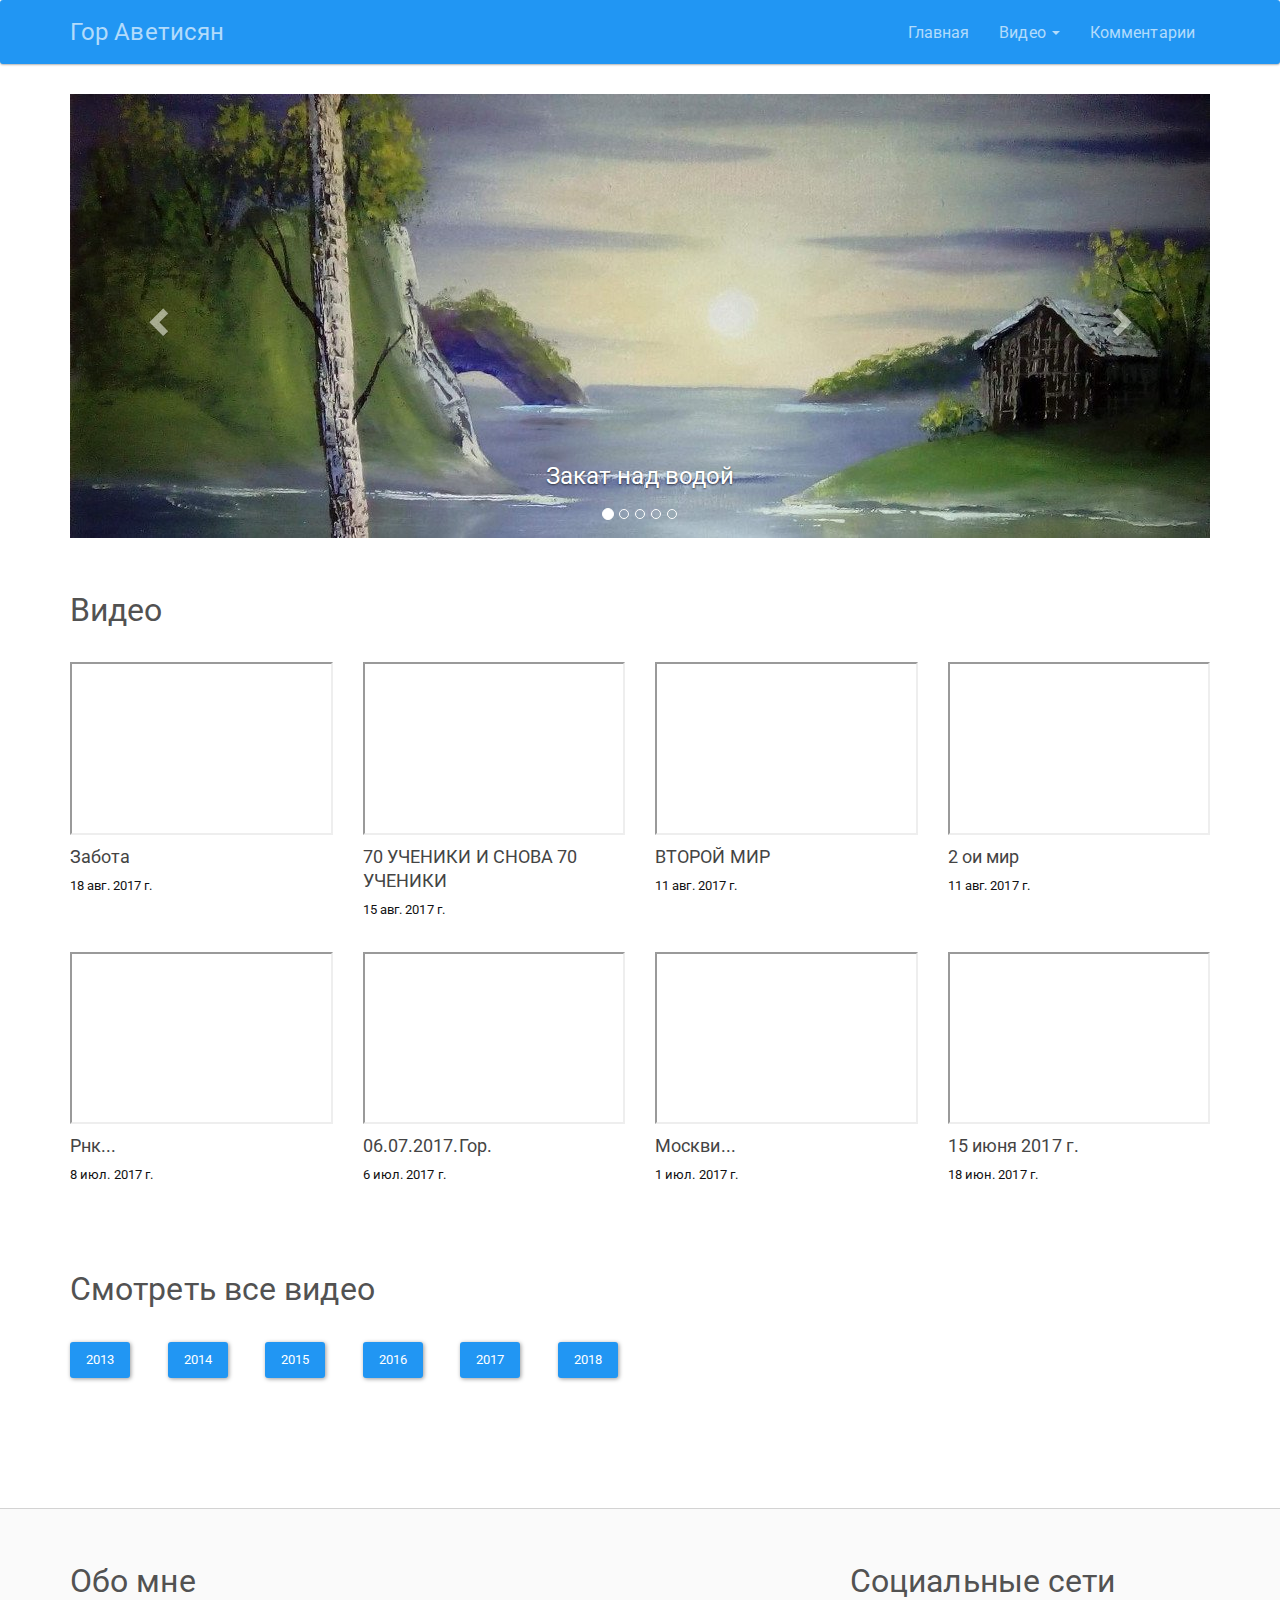
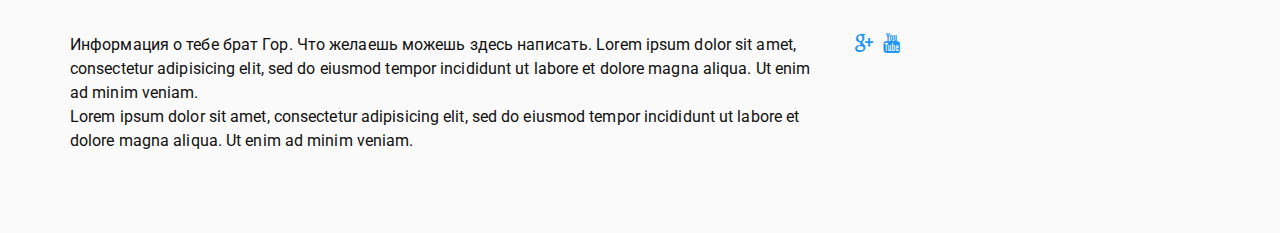
==== commit 52c0b4b9: "Update Home Page Drive Video" ====
--- a/index.html
+++ b/index.html
@@ -130,7 +130,7 @@
   =========================================================================== -->
   <div class="video video_m-b">
     <div class="video__header-container container">
-      <div class="section-header">
+      <div class="section-header section-header_m-b">
         <h2 class="section-header__title">Видео</h2>
       </div>
     </div>
@@ -143,9 +143,8 @@
             <div class="video__col-lg-3 col-lg-3 col-md-3 col-sm-6">
               <!-- begin Video Item -->
               <div class="video__item">
-                <div class="video__item-film">
-                  <video controls preload="metadata" class="video__item-film-videotag">
-                    <source src="video/2017/zabota.mp4" type="video/mp4" class="video__item-film-source">Ваш браузер не поддерживает видео.</video>
+                <div class="video__item-film video__item-film_drive">
+                  <iframe src="https://drive.google.com/file/d/1fYBNmiJWCLM3BDLPT9CBAJGLTT1XqMk2/preview" width="100%" height="100%" class="video__item-iframe"></iframe>
                 </div>
                 <div class="video__item-descr">
                   <h3 class="video__item-descr-title">Забота</h3>
@@ -157,9 +156,8 @@
             <div class="video__col-lg-3 col-lg-3 col-md-3 col-sm-6">
               <!-- begin Video Item -->
               <div class="video__item">
-                <div class="video__item-film">
-                  <video controls preload="metadata" class="video__item-film-videotag">
-                    <source src="video/2017/70-ycheniki.mp4" type="video/mp4" class="video__item-film-source">Ваш браузер не поддерживает видео.</video>
+                <div class="video__item-film video__item-film_drive">
+                  <iframe src="https://drive.google.com/file/d/1FbMbAZ_Db5cYsUzBDYhlW6Y0t2tdQ-IW/preview" width="100%" height="100%" class="video__item-iframe"></iframe>
                 </div>
                 <div class="video__item-descr">
                   <h3 class="video__item-descr-title">70 УЧЕНИКИ И СНОВА 70 УЧЕНИКИ</h3>
@@ -171,9 +169,8 @@
             <div class="video__col-lg-3 col-lg-3 col-md-3 col-sm-6">
               <!-- begin Video Item -->
               <div class="video__item">
-                <div class="video__item-film">
-                  <video controls preload="metadata" class="video__item-film-videotag">
-                    <source src="video/2017/vtoroi-mir-1.mp4" type="video/mp4" class="video__item-film-source">Ваш браузер не поддерживает видео.</video>
+                <div class="video__item-film video__item-film_drive">
+                  <iframe src="https://drive.google.com/file/d/16al4KYWKywzKxFLxQS0p7sx-KKW4Q4tS/preview" width="100%" height="100%" class="video__item-iframe"></iframe>
                 </div>
                 <div class="video__item-descr">
                   <h3 class="video__item-descr-title">ВТОРОЙ МИР</h3>
@@ -185,9 +182,8 @@
             <div class="video__col-lg-3 col-lg-3 col-md-3 col-sm-6">
               <!-- begin Video Item -->
               <div class="video__item">
-                <div class="video__item-film">
-                  <video controls preload="metadata" class="video__item-film-videotag">
-                    <source src="video/2017/vtoroi-mir-2.mp4" type="video/mp4" class="video__item-film-source">Ваш браузер не поддерживает видео.</video>
+                <div class="video__item-film video__item-film_drive">
+                  <iframe src="https://drive.google.com/file/d/1nLBW_WFSQOMmzUlgjwMwa9EaW1bEuUw3/preview" width="100%" height="100%" class="video__item-iframe"></iframe>
                 </div>
                 <div class="video__item-descr">
                   <h3 class="video__item-descr-title">2 ои мир</h3>
@@ -205,9 +201,8 @@
             <div class="col-lg-3 col-md-3 col-sm-6">
               <!-- begin Video Item -->
               <div class="video__item">
-                <div class="video__item-film">
-                  <video controls preload="metadata" class="video__item-film-videotag">
-                    <source src="video/2017/rnk.mp4" type="video/mp4" class="video__item-film-source">Ваш браузер не поддерживает видео.</video>
+                <div class="video__item-film video__item-film_drive">
+                  <iframe src="https://drive.google.com/file/d/1JjRDROuJVQ_h3UVMOLlLJnLJM_a6SXHG/preview" width="100%" height="100%" class="video__item-iframe"></iframe>
                 </div>
                 <div class="video__item-descr">
                   <h3 class="video__item-descr-title">Рнк...</h3>
@@ -219,9 +214,8 @@
             <div class="col-lg-3 col-md-3 col-sm-6">
               <!-- begin Video Item -->
               <div class="video__item">
-                <div class="video__item-film">
-                  <video controls preload="metadata" class="video__item-film-videotag">
-                    <source src="video/2017/06.07.2017-Gor.mp4" type="video/mp4" class="video__item-film-source">Ваш браузер не поддерживает видео.</video>
+                <div class="video__item-film video__item-film_drive">
+                  <iframe src="https://drive.google.com/file/d/1IJ1tyIbFMYTCA3ZR4RoC9_0h3vbJmOqD/preview" width="100%" height="100%" class="video__item-iframe"></iframe>
                 </div>
                 <div class="video__item-descr">
                   <h3 class="video__item-descr-title">06.07.2017.Гор.</h3>
@@ -233,9 +227,8 @@
             <div class="col-lg-3 col-md-3 col-sm-6">
               <!-- begin Video Item -->
               <div class="video__item">
-                <div class="video__item-film">
-                  <video controls preload="metadata" class="video__item-film-videotag">
-                    <source src="video/2017/moscow.mp4" type="video/mp4" class="video__item-film-source">Ваш браузер не поддерживает видео.</video>
+                <div class="video__item-film video__item-film_drive">
+                  <iframe src="https://drive.google.com/file/d/1473AW50sMxZ-noEEfn1esB2wnGMjlqmT/preview" width="100%" height="100%" class="video__item-iframe"></iframe>
                 </div>
                 <div class="video__item-descr">
                   <h3 class="video__item-descr-title">Москви...</h3>
@@ -247,9 +240,8 @@
             <div class="col-lg-3 col-md-3 col-sm-6">
               <!-- begin Video Item -->
               <div class="video__item">
-                <div class="video__item-film">
-                  <video controls preload="metadata" class="video__item-film-videotag">
-                    <source src="video/2017/15june-2017.mp4" type="video/mp4" class="video__item-film-source">Ваш браузер не поддерживает видео.</video>
+                <div class="video__item-film video__item-film_drive">
+                  <iframe src="https://drive.google.com/file/d/1DcKpdE501MUyPmQotd9HSW-O-DFPiM8C/preview" width="100%" height="100%" class="video__item-iframe"></iframe>
                 </div>
                 <div class="video__item-descr">
                   <h3 class="video__item-descr-title">15 июня 2017 г.</h3>
--- a/css/style.css
+++ b/css/style.css
@@ -280,6 +280,21 @@
   margin-bottom: 10px;
 }
 
+.video .video__item-film.video__item-film_drive {
+  height: 0;
+  position: relative;
+  padding-bottom: 56.25%;
+  padding-top: 25px;
+}
+
+.video .video__item-iframe {
+  height: 100%;
+  left: 0;
+  position: absolute;
+  top: 0;
+  width: 100%;
+}
+
 .video .video__item-descr-title {
   font-size: 1.125rem;
   margin-bottom: 5px;
